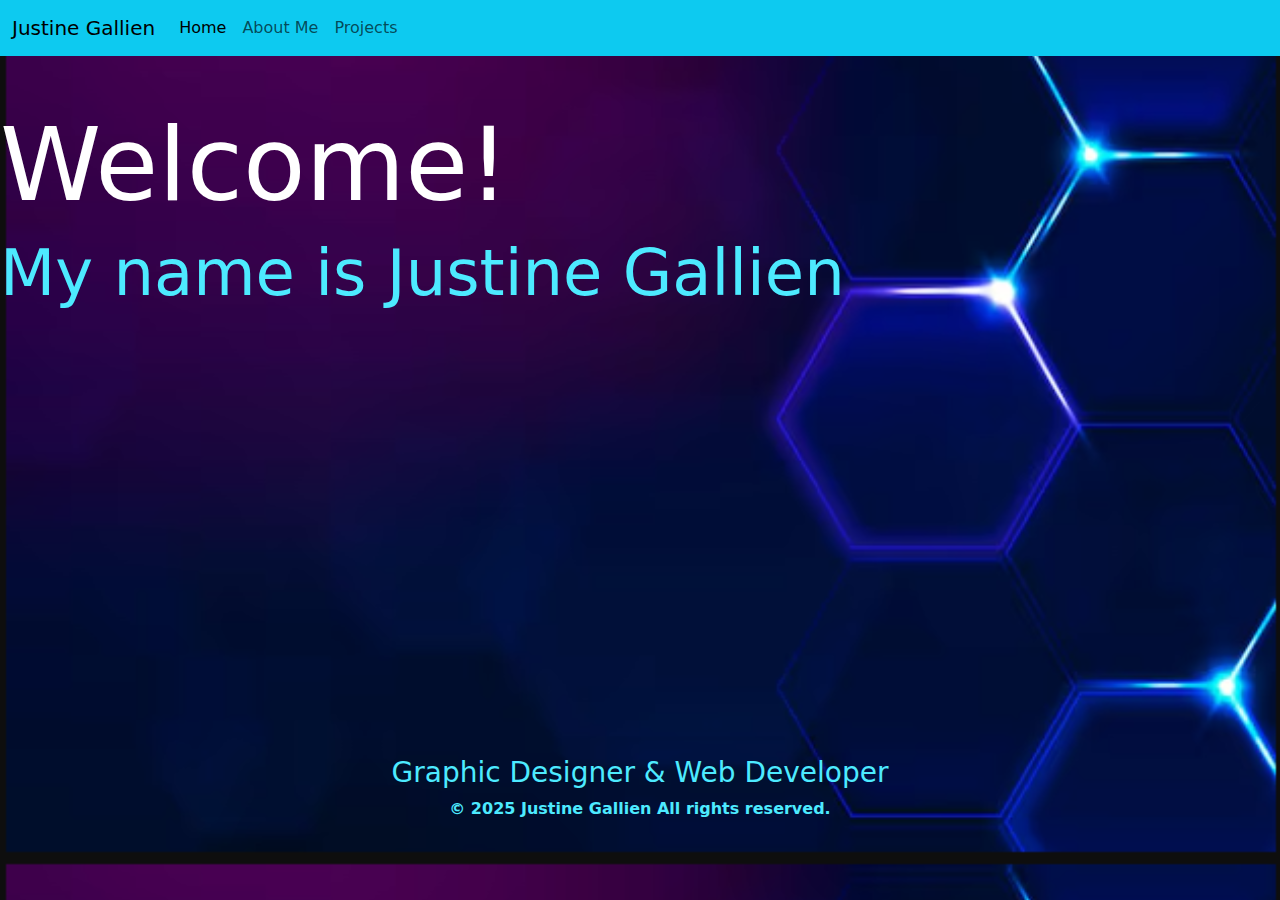
==== index.html @ fb5d26be "first commit" ====
<!DOCTYPE html>
<html lang="en">
  <head>
    <meta charset="utf-8" />
    <meta name="viewport" content="width=device-width, initial-scale=1" />
    <title>Justine's Portfolio</title>
    <link
      href="https://cdn.jsdelivr.net/npm/bootstrap@5.3.3/dist/css/bootstrap.min.css"
      rel="stylesheet"
      integrity="sha384-QWTKZyjpPEjISv5WaRU9OFeRpok6YctnYmDr5pNlyT2bRjXh0JMhjY6hW+ALEwIH"
      crossorigin="anonymous"
    />
    <link rel="stylesheet" href="style.css" />
  </head>
  <body class="body-bg">
    <header>
      <nav class="navbar navbar-expand-lg bg-info">
        <div class="container-fluid">
          <a class="navbar-brand" href="https://github.com/justinegallien"
            >Justine Gallien</a
          >
          <button
            class="navbar-toggler"
            type="button"
            data-bs-toggle="collapse"
            data-bs-target="#navbarNavAltMarkup"
            aria-controls="navbarNavAltMarkup"
            aria-expanded="false"
            aria-label="Toggle navigation"
          >
            <span class="navbar-toggler-icon"></span>
          </button>
          <div class="collapse navbar-collapse" id="navbarNavAltMarkup">
            <div class="navbar-nav">
              <a class="nav-link active" aria-current="page" href="index.html"
                >Home</a
              >
              <a class="nav-link" href="about.html">About Me</a>
              <a class="nav-link" href="projects.html">Projects</a>
            </div>
          </div>
        </div>
      </nav>
    </header>

    <h1 class="mt-5" id="welcome" style="font-size: 8vw">Welcome!</h1>
    <h2 class="intro full-height" style="font-size: 5vw">
      My name is Justine Gallien
    </h2>

    <h3 class="job-titles">Graphic Designer & Web Developer</h3>
    <script src="script.js"></script>
    <script
      src="https://cdn.jsdelivr.net/npm/bootstrap@5.3.3/dist/js/bootstrap.bundle.min.js"
      integrity="sha384-YvpcrYf0tY3lHB60NNkmXc5s9fDVZLESaAA55NDzOxhy9GkcIdslK1eN7N6jIeHz"
      crossorigin="anonymous"
    ></script>
    <footer class="footer">
      <strong>
        <center>
          &copy; 2025 Justine Gallien All rights reserved.
        </center></strong
      >
    </footer>
  </body>
</html>
---- style.css ----
.body-bg {
    background-image: url("Screenshot 2025-01-19 212628.png");
    background-size: cover;
}

.about-bg { 
    background-image: url("303.jpg");
    background-size: cover;

}

.intro { 
    color: #4deaff;

}

#welcome { 
    color: #ffffff;

}
#about-me {
    color: #ffffff;
}

.full-height {
    height: 57vh;
}

.job-titles{ text-align: center;
    color: #4deaff;

}

.footer{text-align: center;
    color: #4deaff;

}

.footer2 {
    text-align: center;
    color: #ffffff;

}

.hide {
    display:none;

}

#centerskills{text-align: center;

}
#skills{
    color: #ffffff;
}
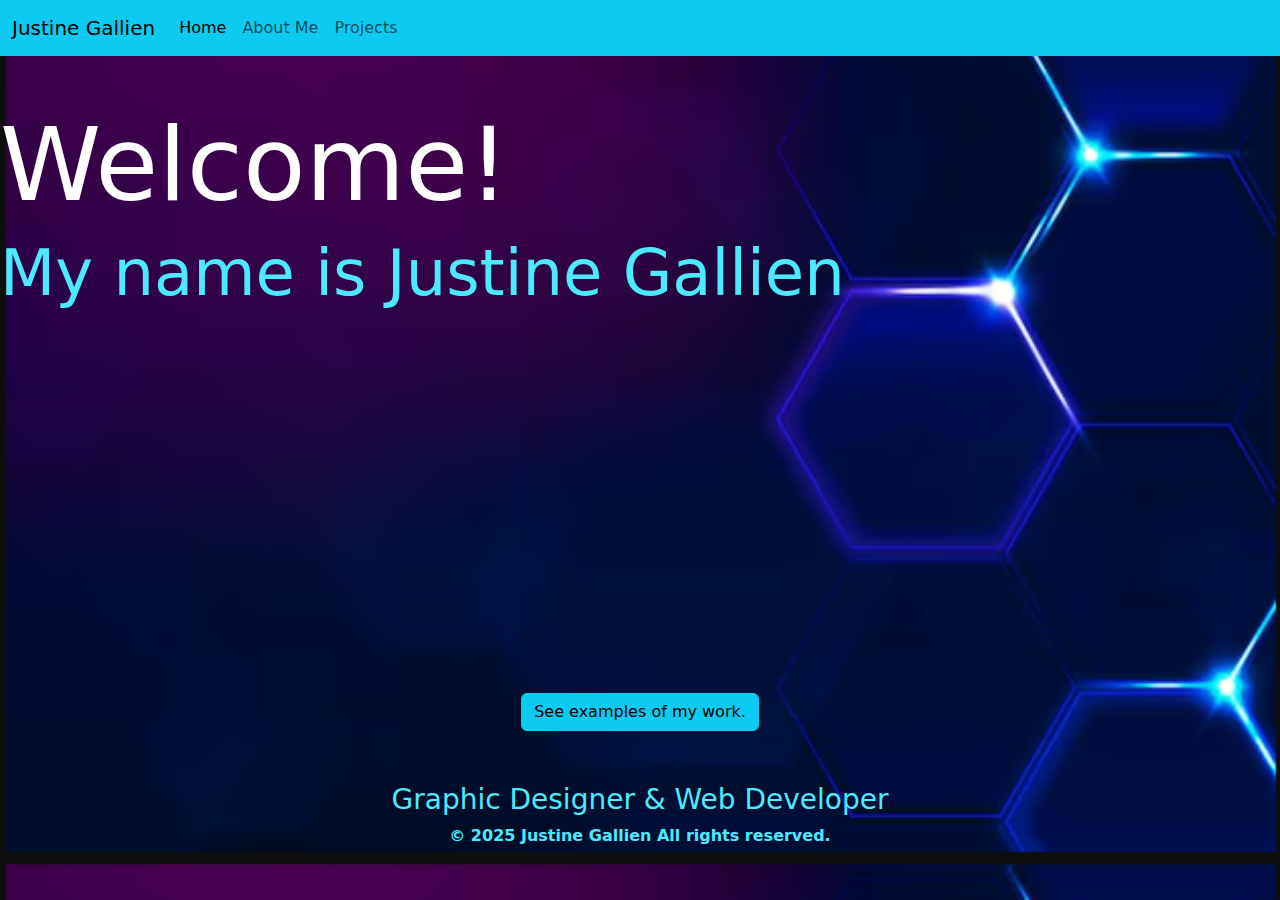
==== commit 05401ff3: "updated pages" ====
--- a/index.html
+++ b/index.html
@@ -47,7 +47,11 @@
     <h2 class="intro full-height" style="font-size: 5vw">
       My name is Justine Gallien
     </h2>
-
+    <section class="height">
+      <button class="btn btn-info" id="showWork">
+        See examples of my work.
+      </button>
+    </section>
     <h3 class="job-titles">Graphic Designer & Web Developer</h3>
     <script src="script.js"></script>
     <script
@@ -56,11 +60,8 @@
       crossorigin="anonymous"
     ></script>
     <footer class="footer">
-      <strong>
-        <center>
-          &copy; 2025 Justine Gallien All rights reserved.
-        </center></strong
-      >
+      <strong> &copy; 2025 Justine Gallien All rights reserved. </strong>
     </footer>
+     <script src="script.js"></script>
   </body>
 </html>
--- a/style.css
+++ b/style.css
@@ -23,7 +23,7 @@
 }
 
 .full-height {
-    height: 57vh;
+    height: 50vh;
 }
 
 .job-titles{ text-align: center;
@@ -52,4 +52,17 @@
 }
 #skills{
     color: #ffffff;
+}
+
+#projectcolor{
+    background-color: #023b3b;
+}
+
+.m-5{color: #ffffff;
+
+} 
+
+.height {
+    height: 10vh;
+    text-align: center;
 }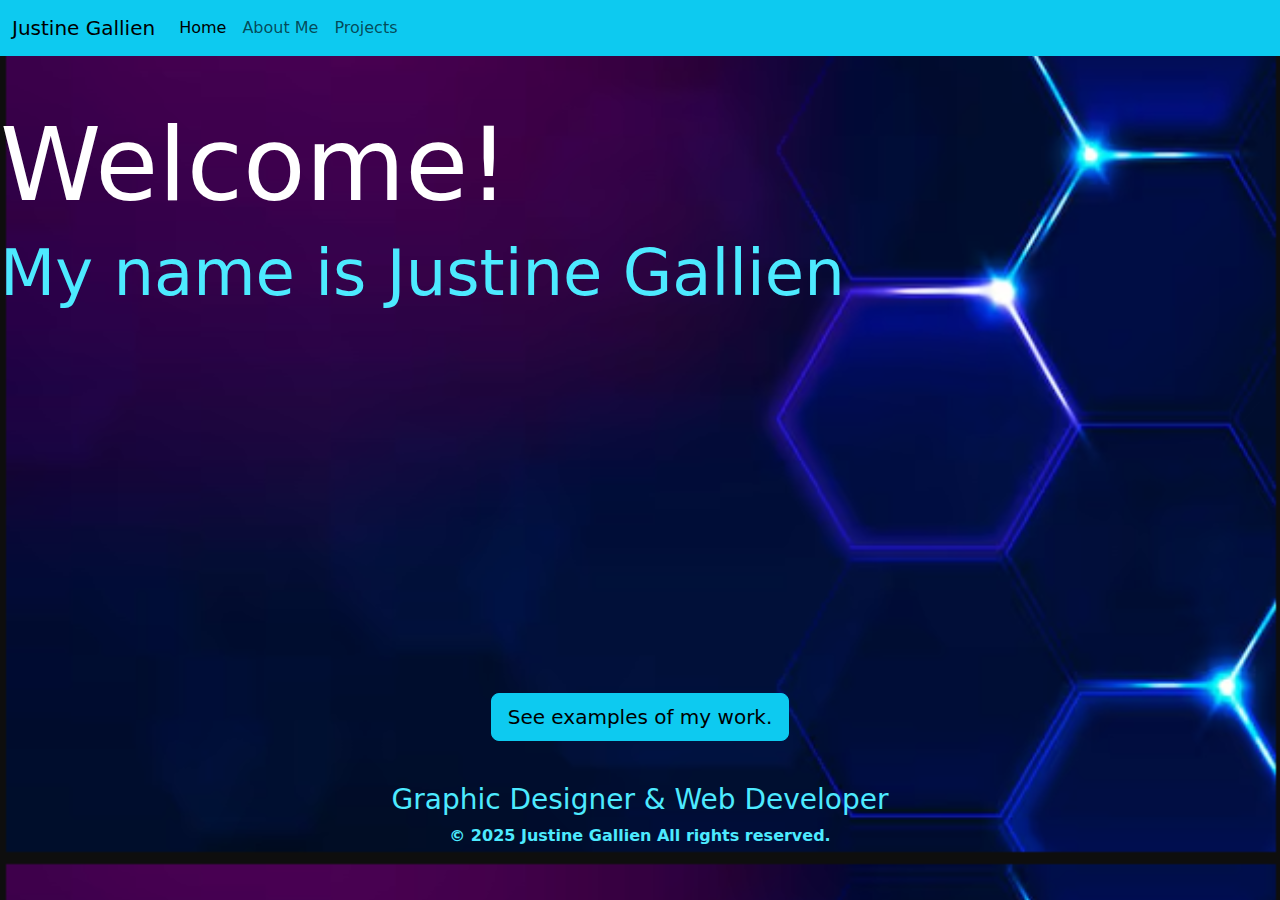
==== commit e81bc02b: "added js file and made changes to other files" ====
--- a/index.html
+++ b/index.html
@@ -47,13 +47,14 @@
     <h2 class="intro full-height" style="font-size: 5vw">
       My name is Justine Gallien
     </h2>
+
     <section class="height">
-      <button class="btn btn-info" id="showWork">
+      <button class="btn btn-info btn-lg" id="showWork">
         See examples of my work.
       </button>
     </section>
     <h3 class="job-titles">Graphic Designer & Web Developer</h3>
-    <script src="script.js"></script>
+    <script src="script2.js"></script>
     <script
       src="https://cdn.jsdelivr.net/npm/bootstrap@5.3.3/dist/js/bootstrap.bundle.min.js"
       integrity="sha384-YvpcrYf0tY3lHB60NNkmXc5s9fDVZLESaAA55NDzOxhy9GkcIdslK1eN7N6jIeHz"
@@ -62,6 +63,6 @@
     <footer class="footer">
       <strong> &copy; 2025 Justine Gallien All rights reserved. </strong>
     </footer>
-     <script src="script.js"></script>
+    <script src="script.js"></script>
   </body>
 </html>
--- a/style.css
+++ b/style.css
@@ -58,7 +58,7 @@
     background-color: #023b3b;
 }
 
-.m-5{color: #ffffff;
+#fontcolor{color: #ffffff;
 
 } 
 
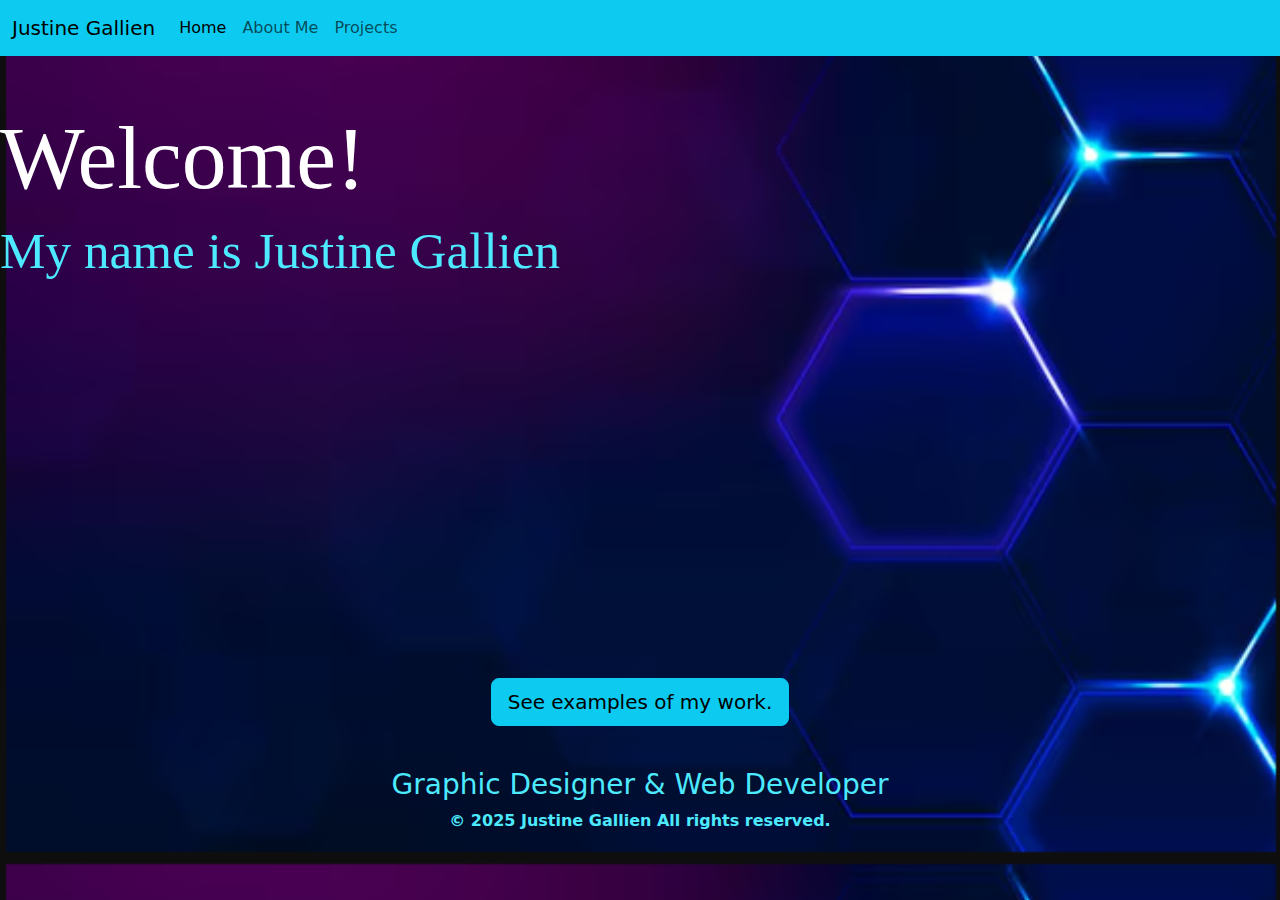
==== commit 85444d26: "updated font families" ====
--- a/index.html
+++ b/index.html
@@ -43,8 +43,8 @@
       </nav>
     </header>
 
-    <h1 class="mt-5" id="welcome" style="font-size: 8vw">Welcome!</h1>
-    <h2 class="intro full-height" style="font-size: 5vw">
+    <h1 class="mt-5" id="welcome" style="font-size: 7vw">Welcome!</h1>
+    <h2 class="intro full-height" style="font-size: 4vw">
       My name is Justine Gallien
     </h2>
 
--- a/style.css
+++ b/style.css
@@ -11,15 +11,16 @@
 
 .intro { 
     color: #4deaff;
-
+font-family: 'Lucida Sans', 'Lucida Grande', 'Geneva', 'Verdana';
 }
 
 #welcome { 
     color: #ffffff;
-
+font-family: 'Book Antiqua', 'Palatino', 'Lucida Sans', 'Lucida Grande', 'Geneva', 'Verdana';
 }
 #about-me {
     color: #ffffff;
+    font-family: 'Book Antiqua', 'Palatino', 'Geneva', 'Verdana', 'Lucida Sans', 'Lucida Grande';
 }
 
 .full-height {
@@ -65,4 +66,8 @@
 .height {
     height: 10vh;
     text-align: center;
-}+}
+
+#definition {font-size: 18px;
+    color: #ffffff;
+font-family: 'Geneva', 'Verdana', 'Lucida Sans', 'Lucida Grande';}